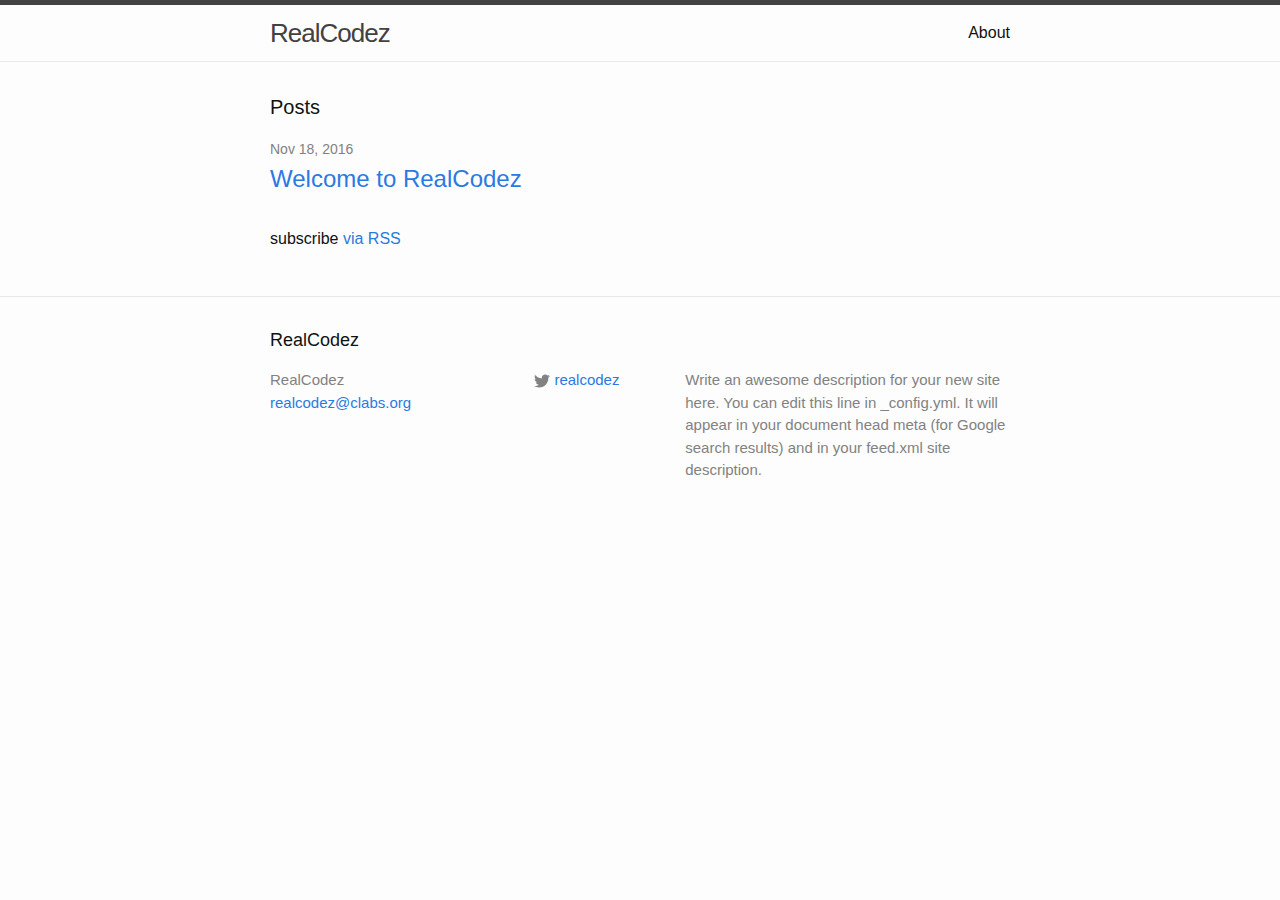
==== index.html @ 1501b813 "Initial generated site" ====
<!DOCTYPE html>
<html>

  <head>
    <meta charset="utf-8">
    <meta name="viewport" content="width=device-width initial-scale=1" />
    <meta http-equiv="X-UA-Compatible" content="IE=edge">

    <title>RealCodez</title>
    <meta name="description" content="Write an awesome description for your new site here. You can edit this line in _config.yml. It will appear in your document head meta (for Google search results) and in your feed.xml site description.
">

    <link rel="stylesheet" href="/css/main.css">
    <link rel="canonical" href="http://realcodez.com/">
</head>


  <body>

    <header class="site-header">

  <div class="wrapper">

    <a class="site-title" href="/">RealCodez</a>

    <nav class="site-nav">
      <a href="#" class="menu-icon">
        <svg viewBox="0 0 18 15">
          <path fill="#424242" d="M18,1.484c0,0.82-0.665,1.484-1.484,1.484H1.484C0.665,2.969,0,2.304,0,1.484l0,0C0,0.665,0.665,0,1.484,0 h15.031C17.335,0,18,0.665,18,1.484L18,1.484z"/>
          <path fill="#424242" d="M18,7.516C18,8.335,17.335,9,16.516,9H1.484C0.665,9,0,8.335,0,7.516l0,0c0-0.82,0.665-1.484,1.484-1.484 h15.031C17.335,6.031,18,6.696,18,7.516L18,7.516z"/>
          <path fill="#424242" d="M18,13.516C18,14.335,17.335,15,16.516,15H1.484C0.665,15,0,14.335,0,13.516l0,0 c0-0.82,0.665-1.484,1.484-1.484h15.031C17.335,12.031,18,12.696,18,13.516L18,13.516z"/>
        </svg>
      </a>

      <div class="trigger">
        
          
          <a class="page-link" href="/about/">About</a>
          
        
          
        
          
        
          
        
      </div>
    </nav>

  </div>

</header>


    <div class="page-content">
      <div class="wrapper">
        <div class="home">

  <h1 class="page-heading">Posts</h1>

  <ul class="post-list">
    
      <li>
        <span class="post-meta">Nov 18, 2016</span>

        <h2>
          <a class="post-link" href="/2016/11/18/welcome-to-realcodez.html">Welcome to RealCodez</a>
        </h2>
      </li>
    
  </ul>

  <p class="rss-subscribe">subscribe <a href="/feed.xml">via RSS</a></p>

</div>

      </div>
    </div>

    <footer class="site-footer">

  <div class="wrapper">

    <h2 class="footer-heading">RealCodez</h2>

    <div class="footer-col-wrapper">
      <div class="footer-col  footer-col-1">
        <ul class="contact-list">
          <li>RealCodez</li>
          <li><a href="mailto:realcodez@clabs.org">realcodez@clabs.org</a></li>
        </ul>
      </div>

      <div class="footer-col  footer-col-2">
        <ul class="social-media-list">
          

          
          <li>
            <a href="https://twitter.com/realcodez">
              <span class="icon  icon--twitter">
                <svg viewBox="0 0 16 16">
                  <path fill="#828282" d="M15.969,3.058c-0.586,0.26-1.217,0.436-1.878,0.515c0.675-0.405,1.194-1.045,1.438-1.809
                  c-0.632,0.375-1.332,0.647-2.076,0.793c-0.596-0.636-1.446-1.033-2.387-1.033c-1.806,0-3.27,1.464-3.27,3.27 c0,0.256,0.029,0.506,0.085,0.745C5.163,5.404,2.753,4.102,1.14,2.124C0.859,2.607,0.698,3.168,0.698,3.767 c0,1.134,0.577,2.135,1.455,2.722C1.616,6.472,1.112,6.325,0.671,6.08c0,0.014,0,0.027,0,0.041c0,1.584,1.127,2.906,2.623,3.206 C3.02,9.402,2.731,9.442,2.433,9.442c-0.211,0-0.416-0.021-0.615-0.059c0.416,1.299,1.624,2.245,3.055,2.271 c-1.119,0.877-2.529,1.4-4.061,1.4c-0.264,0-0.524-0.015-0.78-0.046c1.447,0.928,3.166,1.469,5.013,1.469 c6.015,0,9.304-4.983,9.304-9.304c0-0.142-0.003-0.283-0.009-0.423C14.976,4.29,15.531,3.714,15.969,3.058z"/>
                </svg>
              </span>

              <span class="username">realcodez</span>
            </a>
          </li>
          
        </ul>
      </div>

      <div class="footer-col  footer-col-3">
        <p class="text">Write an awesome description for your new site here. You can edit this line in _config.yml. It will appear in your document head meta (for Google search results) and in your feed.xml site description.
</p>
      </div>
    </div>

  </div>

</footer>


  </body>

</html>
---- css/main.css ----
/**
 * Reset some basic elements
 */
body, h1, h2, h3, h4, h5, h6,
p, blockquote, pre, hr,
dl, dd, ol, ul, figure {
  margin: 0;
  padding: 0; }

/**
 * Basic styling
 */
body {
  font-family: Helvetica, Arial, sans-serif;
  font-size: 16px;
  line-height: 1.5;
  font-weight: 300;
  color: #111;
  background-color: #fdfdfd;
  -webkit-text-size-adjust: 100%; }

/**
 * Set `margin-bottom` to maintain vertical rhythm
 */
h1, h2, h3, h4, h5, h6,
p, blockquote, pre,
ul, ol, dl, figure,
.highlight {
  margin-bottom: 15px; }

/**
 * Images
 */
img {
  max-width: 100%;
  vertical-align: middle; }

/**
 * Figures
 */
figure > img {
  display: block; }

figcaption {
  font-size: 14px; }

/**
 * Lists
 */
ul, ol {
  margin-left: 30px; }

li > ul,
li > ol {
  margin-bottom: 0; }

/**
 * Headings
 */
h1, h2, h3, h4, h5, h6 {
  font-weight: 300; }

/**
 * Links
 */
a {
  color: #2a7ae2;
  text-decoration: none; }
  a:visited {
    color: #1756a9; }
  a:hover {
    color: #111;
    text-decoration: underline; }

/**
 * Blockquotes
 */
blockquote {
  color: #828282;
  border-left: 4px solid #e8e8e8;
  padding-left: 15px;
  font-size: 18px;
  letter-spacing: -1px;
  font-style: italic; }
  blockquote > :last-child {
    margin-bottom: 0; }

/**
 * Code formatting
 */
pre,
code {
  font-size: 15px;
  border: 1px solid #e8e8e8;
  border-radius: 3px;
  background-color: #eef; }

code {
  padding: 1px 5px; }

pre {
  padding: 8px 12px;
  overflow-x: scroll; }
  pre > code {
    border: 0;
    padding-right: 0;
    padding-left: 0; }

/**
 * Wrapper
 */
.wrapper {
  max-width: -webkit-calc(800px - (30px * 2));
  max-width: calc(800px - (30px * 2));
  margin-right: auto;
  margin-left: auto;
  padding-right: 30px;
  padding-left: 30px; }
  @media screen and (max-width: 800px) {
    .wrapper {
      max-width: -webkit-calc(800px - (30px));
      max-width: calc(800px - (30px));
      padding-right: 15px;
      padding-left: 15px; } }

/**
 * Clearfix
 */
.wrapper:after, .footer-col-wrapper:after {
  content: "";
  display: table;
  clear: both; }

/**
 * Icons
 */
.icon > svg {
  display: inline-block;
  width: 16px;
  height: 16px;
  vertical-align: middle; }
  .icon > svg path {
    fill: #828282; }

/**
 * Site header
 */
.site-header {
  border-top: 5px solid #424242;
  border-bottom: 1px solid #e8e8e8;
  min-height: 56px;
  position: relative; }

.site-title {
  font-size: 26px;
  line-height: 56px;
  letter-spacing: -1px;
  margin-bottom: 0;
  float: left; }
  .site-title, .site-title:visited {
    color: #424242; }

.site-nav {
  float: right;
  line-height: 56px; }
  .site-nav .menu-icon {
    display: none; }
  .site-nav .page-link {
    color: #111;
    line-height: 1.5; }
    .site-nav .page-link:not(:first-child) {
      margin-left: 20px; }
  @media screen and (max-width: 600px) {
    .site-nav {
      position: absolute;
      top: 9px;
      right: 30px;
      background-color: #fdfdfd;
      border: 1px solid #e8e8e8;
      border-radius: 5px;
      text-align: right; }
      .site-nav .menu-icon {
        display: block;
        float: right;
        width: 36px;
        height: 26px;
        line-height: 0;
        padding-top: 10px;
        text-align: center; }
        .site-nav .menu-icon > svg {
          width: 18px;
          height: 15px; }
          .site-nav .menu-icon > svg path {
            fill: #424242; }
      .site-nav .trigger {
        clear: both;
        display: none; }
      .site-nav:hover .trigger {
        display: block;
        padding-bottom: 5px; }
      .site-nav .page-link {
        display: block;
        padding: 5px 10px; } }

/**
 * Site footer
 */
.site-footer {
  border-top: 1px solid #e8e8e8;
  padding: 30px 0; }

.footer-heading {
  font-size: 18px;
  margin-bottom: 15px; }

.contact-list,
.social-media-list {
  list-style: none;
  margin-left: 0; }

.footer-col-wrapper {
  font-size: 15px;
  color: #828282;
  margin-left: -15px; }

.footer-col {
  float: left;
  margin-bottom: 15px;
  padding-left: 15px; }

.footer-col-1 {
  width: -webkit-calc(35% - (30px / 2));
  width: calc(35% - (30px / 2)); }

.footer-col-2 {
  width: -webkit-calc(20% - (30px / 2));
  width: calc(20% - (30px / 2)); }

.footer-col-3 {
  width: -webkit-calc(45% - (30px / 2));
  width: calc(45% - (30px / 2)); }

@media screen and (max-width: 800px) {
  .footer-col-1,
  .footer-col-2 {
    width: -webkit-calc(50% - (30px / 2));
    width: calc(50% - (30px / 2)); }

  .footer-col-3 {
    width: -webkit-calc(100% - (30px / 2));
    width: calc(100% - (30px / 2)); } }
@media screen and (max-width: 600px) {
  .footer-col {
    float: none;
    width: -webkit-calc(100% - (30px / 2));
    width: calc(100% - (30px / 2)); } }
/**
 * Page content
 */
.page-content {
  padding: 30px 0; }

.page-heading {
  font-size: 20px; }

.post-list {
  margin-left: 0;
  list-style: none; }
  .post-list > li {
    margin-bottom: 30px; }

.post-meta {
  font-size: 14px;
  color: #828282; }

.post-link {
  display: block;
  font-size: 24px; }

/**
 * Posts
 */
.post-header {
  margin-bottom: 30px; }

.post-title {
  font-size: 42px;
  letter-spacing: -1px;
  line-height: 1; }
  @media screen and (max-width: 800px) {
    .post-title {
      font-size: 36px; } }

.post-content {
  margin-bottom: 30px; }
  .post-content h2 {
    font-size: 32px; }
    @media screen and (max-width: 800px) {
      .post-content h2 {
        font-size: 28px; } }
  .post-content h3 {
    font-size: 26px; }
    @media screen and (max-width: 800px) {
      .post-content h3 {
        font-size: 22px; } }
  .post-content h4 {
    font-size: 20px; }
    @media screen and (max-width: 800px) {
      .post-content h4 {
        font-size: 18px; } }

/**
 * Syntax highlighting styles
 */
.highlight {
  background: #fff; }
  .highlight .c {
    color: #998;
    font-style: italic; }
  .highlight .err {
    color: #a61717;
    background-color: #e3d2d2; }
  .highlight .k {
    font-weight: bold; }
  .highlight .o {
    font-weight: bold; }
  .highlight .cm {
    color: #998;
    font-style: italic; }
  .highlight .cp {
    color: #999;
    font-weight: bold; }
  .highlight .c1 {
    color: #998;
    font-style: italic; }
  .highlight .cs {
    color: #999;
    font-weight: bold;
    font-style: italic; }
  .highlight .gd {
    color: #000;
    background-color: #fdd; }
  .highlight .gd .x {
    color: #000;
    background-color: #faa; }
  .highlight .ge {
    font-style: italic; }
  .highlight .gr {
    color: #a00; }
  .highlight .gh {
    color: #999; }
  .highlight .gi {
    color: #000;
    background-color: #dfd; }
  .highlight .gi .x {
    color: #000;
    background-color: #afa; }
  .highlight .go {
    color: #888; }
  .highlight .gp {
    color: #555; }
  .highlight .gs {
    font-weight: bold; }
  .highlight .gu {
    color: #aaa; }
  .highlight .gt {
    color: #a00; }
  .highlight .kc {
    font-weight: bold; }
  .highlight .kd {
    font-weight: bold; }
  .highlight .kp {
    font-weight: bold; }
  .highlight .kr {
    font-weight: bold; }
  .highlight .kt {
    color: #458;
    font-weight: bold; }
  .highlight .m {
    color: #099; }
  .highlight .s {
    color: #d14; }
  .highlight .na {
    color: #008080; }
  .highlight .nb {
    color: #0086B3; }
  .highlight .nc {
    color: #458;
    font-weight: bold; }
  .highlight .no {
    color: #008080; }
  .highlight .ni {
    color: #800080; }
  .highlight .ne {
    color: #900;
    font-weight: bold; }
  .highlight .nf {
    color: #900;
    font-weight: bold; }
  .highlight .nn {
    color: #555; }
  .highlight .nt {
    color: #000080; }
  .highlight .nv {
    color: #008080; }
  .highlight .ow {
    font-weight: bold; }
  .highlight .w {
    color: #bbb; }
  .highlight .mf {
    color: #099; }
  .highlight .mh {
    color: #099; }
  .highlight .mi {
    color: #099; }
  .highlight .mo {
    color: #099; }
  .highlight .sb {
    color: #d14; }
  .highlight .sc {
    color: #d14; }
  .highlight .sd {
    color: #d14; }
  .highlight .s2 {
    color: #d14; }
  .highlight .se {
    color: #d14; }
  .highlight .sh {
    color: #d14; }
  .highlight .si {
    color: #d14; }
  .highlight .sx {
    color: #d14; }
  .highlight .sr {
    color: #009926; }
  .highlight .s1 {
    color: #d14; }
  .highlight .ss {
    color: #990073; }
  .highlight .bp {
    color: #999; }
  .highlight .vc {
    color: #008080; }
  .highlight .vg {
    color: #008080; }
  .highlight .vi {
    color: #008080; }
  .highlight .il {
    color: #099; }
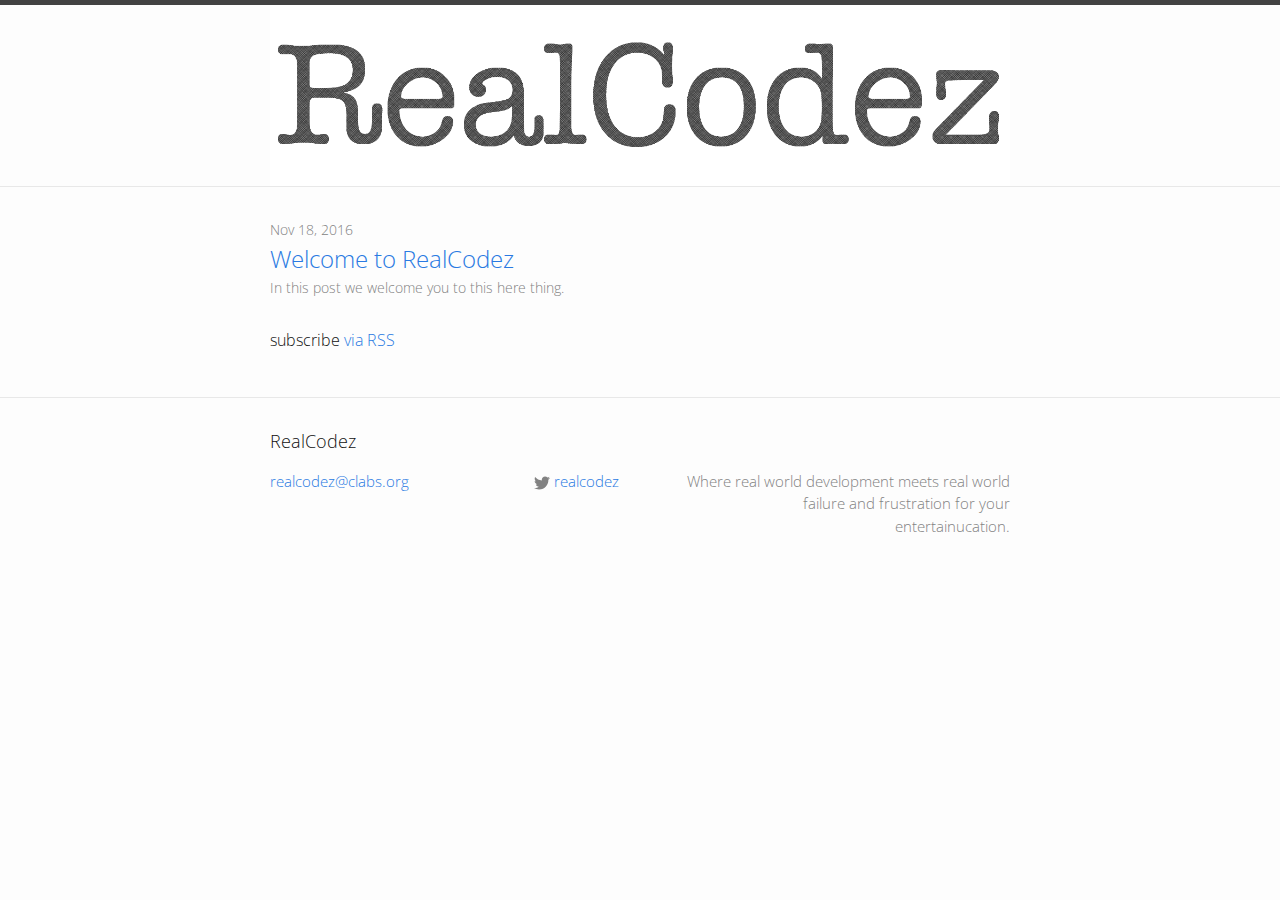
==== commit e6eda9e3: "Bunch o' tweaks - font, content, etc." ====
--- a/index.html
+++ b/index.html
@@ -7,11 +7,12 @@
     <meta http-equiv="X-UA-Compatible" content="IE=edge">
 
     <title>RealCodez</title>
-    <meta name="description" content="Write an awesome description for your new site here. You can edit this line in _config.yml. It will appear in your document head meta (for Google search results) and in your feed.xml site description.
+    <meta name="description" content="Where real world development meets real world failure and frustration for your entertainucation.
 ">
 
     <link rel="stylesheet" href="/css/main.css">
     <link rel="canonical" href="http://realcodez.com/">
+    <link href="https://fonts.googleapis.com/css?family=Open+Sans" rel="stylesheet">
 </head>
 
 
@@ -21,31 +22,7 @@
 
   <div class="wrapper">
 
-    <a class="site-title" href="/">RealCodez</a>
-
-    <nav class="site-nav">
-      <a href="#" class="menu-icon">
-        <svg viewBox="0 0 18 15">
-          <path fill="#424242" d="M18,1.484c0,0.82-0.665,1.484-1.484,1.484H1.484C0.665,2.969,0,2.304,0,1.484l0,0C0,0.665,0.665,0,1.484,0 h15.031C17.335,0,18,0.665,18,1.484L18,1.484z"/>
-          <path fill="#424242" d="M18,7.516C18,8.335,17.335,9,16.516,9H1.484C0.665,9,0,8.335,0,7.516l0,0c0-0.82,0.665-1.484,1.484-1.484 h15.031C17.335,6.031,18,6.696,18,7.516L18,7.516z"/>
-          <path fill="#424242" d="M18,13.516C18,14.335,17.335,15,16.516,15H1.484C0.665,15,0,14.335,0,13.516l0,0 c0-0.82,0.665-1.484,1.484-1.484h15.031C17.335,12.031,18,12.696,18,13.516L18,13.516z"/>
-        </svg>
-      </a>
-
-      <div class="trigger">
-        
-          
-          <a class="page-link" href="/about/">About</a>
-          
-        
-          
-        
-          
-        
-          
-        
-      </div>
-    </nav>
+    <img src="/img/logo.png" />
 
   </div>
 
@@ -56,7 +33,7 @@
       <div class="wrapper">
         <div class="home">
 
-  <h1 class="page-heading">Posts</h1>
+  <!-- <h1 class="page-heading">Posts</h1> -->
 
   <ul class="post-list">
     
@@ -65,6 +42,7 @@
 
         <h2>
           <a class="post-link" href="/2016/11/18/welcome-to-realcodez.html">Welcome to RealCodez</a>
+          <p class="post-meta">In this post we welcome you to this here thing.</p>
         </h2>
       </li>
     
@@ -86,7 +64,7 @@
     <div class="footer-col-wrapper">
       <div class="footer-col  footer-col-1">
         <ul class="contact-list">
-          <li>RealCodez</li>
+          <!-- <li>RealCodez</li> -->
           <li><a href="mailto:realcodez@clabs.org">realcodez@clabs.org</a></li>
         </ul>
       </div>
@@ -113,7 +91,7 @@
       </div>
 
       <div class="footer-col  footer-col-3">
-        <p class="text">Write an awesome description for your new site here. You can edit this line in _config.yml. It will appear in your document head meta (for Google search results) and in your feed.xml site description.
+        <p class="text">Where real world development meets real world failure and frustration for your entertainucation.
 </p>
       </div>
     </div>
--- a/css/main.css
+++ b/css/main.css
@@ -11,7 +11,7 @@
  * Basic styling
  */
 body {
-  font-family: Helvetica, Arial, sans-serif;
+  font-family: "Open Sans", Helvetica, Arial, sans-serif;
   font-size: 16px;
   line-height: 1.5;
   font-weight: 300;
@@ -238,7 +238,8 @@
 
 .footer-col-3 {
   width: -webkit-calc(45% - (30px / 2));
-  width: calc(45% - (30px / 2)); }
+  width: calc(45% - (30px / 2));
+  text-align: right; }
 
 @media screen and (max-width: 800px) {
   .footer-col-1,
@@ -248,7 +249,8 @@
 
   .footer-col-3 {
     width: -webkit-calc(100% - (30px / 2));
-    width: calc(100% - (30px / 2)); } }
+    width: calc(100% - (30px / 2));
+    text-align: right; } }
 @media screen and (max-width: 600px) {
   .footer-col {
     float: none;
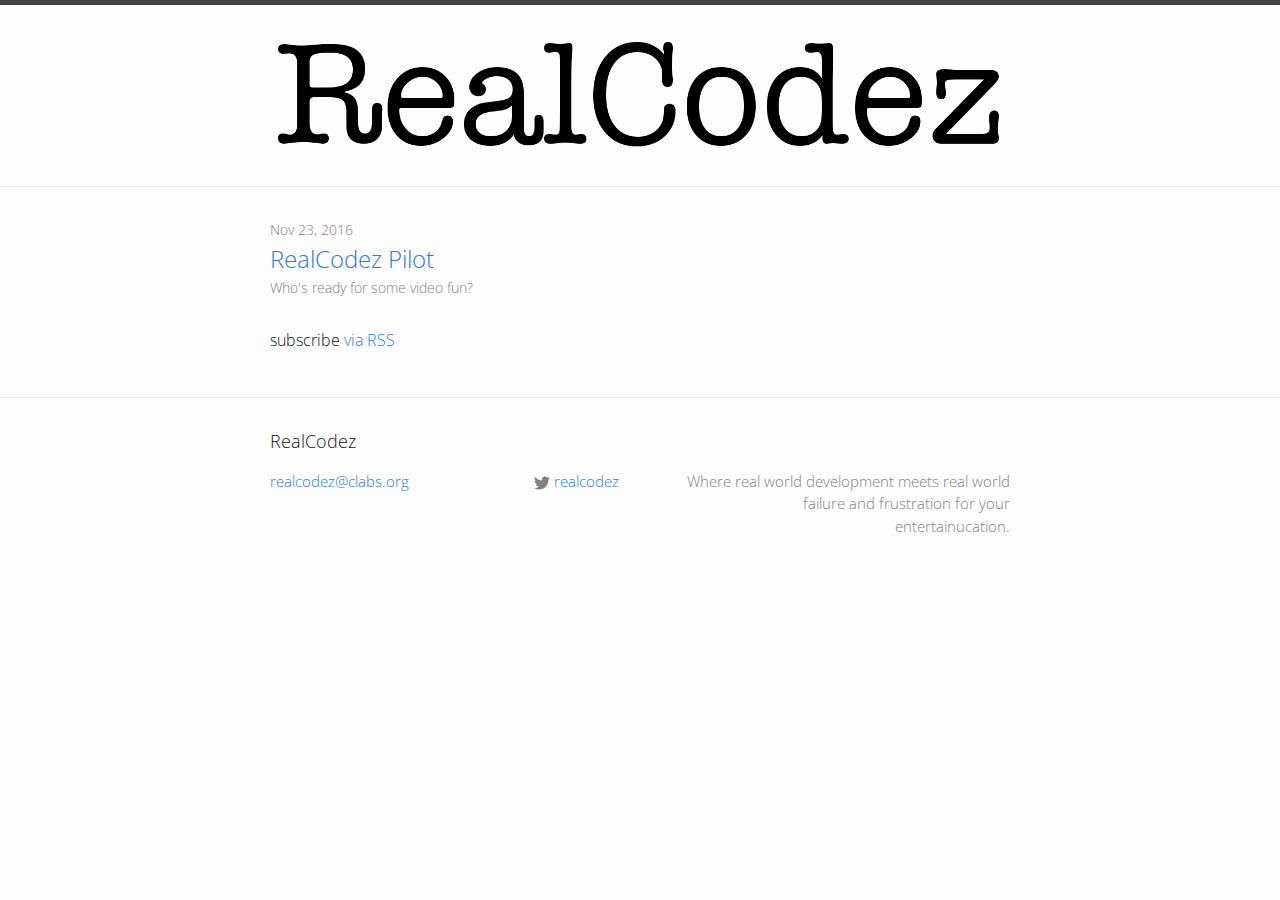
==== commit 954ad4b7: "Publish pilot article" ====
--- a/index.html
+++ b/index.html
@@ -20,11 +20,13 @@
 
     <header class="site-header">
 
-  <div class="wrapper">
+    <div class="wrapper">
 
-    <img src="/img/logo.png" />
+        <a href="/">
+            <img src="/img/logo.png"/>
+        </a>
 
-  </div>
+    </div>
 
 </header>
 
@@ -38,11 +40,11 @@
   <ul class="post-list">
     
       <li>
-        <span class="post-meta">Nov 18, 2016</span>
+        <span class="post-meta">Nov 23, 2016</span>
 
         <h2>
-          <a class="post-link" href="/2016/11/18/welcome-to-realcodez.html">Welcome to RealCodez</a>
-          <p class="post-meta">In this post we welcome you to this here thing.</p>
+          <a class="post-link" href="/2016/11/23/realcodez-pilot.html">RealCodez Pilot</a>
+          <p class="post-meta">Who's ready for some video fun?</p>
         </h2>
       </li>
     
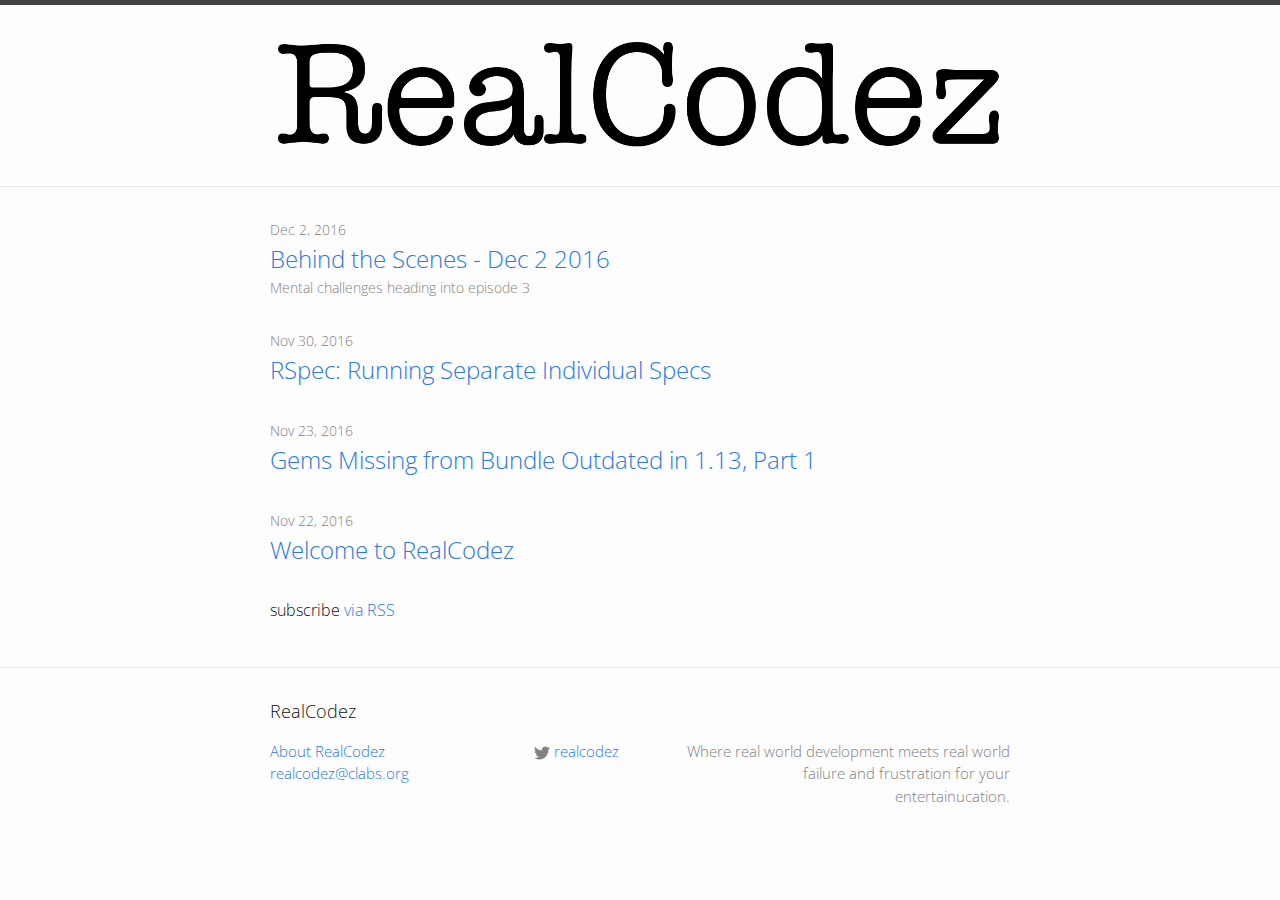
==== commit d059be6f: "New BTS article" ====
--- a/index.html
+++ b/index.html
@@ -40,11 +40,38 @@
   <ul class="post-list">
     
       <li>
+        <span class="post-meta">Dec 2, 2016</span>
+
+        <h2>
+          <a class="post-link" href="/2016/12/02/behind-the-scenes-02-dec-2016.html">Behind the Scenes - Dec 2 2016</a>
+          <p class="post-meta">Mental challenges heading into episode 3</p>
+        </h2>
+      </li>
+    
+      <li>
+        <span class="post-meta">Nov 30, 2016</span>
+
+        <h2>
+          <a class="post-link" href="/2016/11/30/rspec-running-separate-individual-specs.html">RSpec: Running Separate Individual Specs</a>
+          <p class="post-meta"></p>
+        </h2>
+      </li>
+    
+      <li>
         <span class="post-meta">Nov 23, 2016</span>
 
         <h2>
-          <a class="post-link" href="/2016/11/23/realcodez-pilot.html">RealCodez Pilot</a>
-          <p class="post-meta">Who's ready for some video fun?</p>
+          <a class="post-link" href="/2016/11/23/gems-missing-bundle-outdated-1-13-part-1.html">Gems Missing from Bundle Outdated in 1.13, Part 1</a>
+          <p class="post-meta"></p>
+        </h2>
+      </li>
+    
+      <li>
+        <span class="post-meta">Nov 22, 2016</span>
+
+        <h2>
+          <a class="post-link" href="/2016/11/22/welcome-to-realcodez.html">Welcome to RealCodez</a>
+          <p class="post-meta"></p>
         </h2>
       </li>
     
@@ -66,7 +93,7 @@
     <div class="footer-col-wrapper">
       <div class="footer-col  footer-col-1">
         <ul class="contact-list">
-          <!-- <li>RealCodez</li> -->
+          <li><a href="/2016/11/22/welcome-to-realcodez.html">About RealCodez</a></li>
           <li><a href="mailto:realcodez@clabs.org">realcodez@clabs.org</a></li>
         </ul>
       </div>
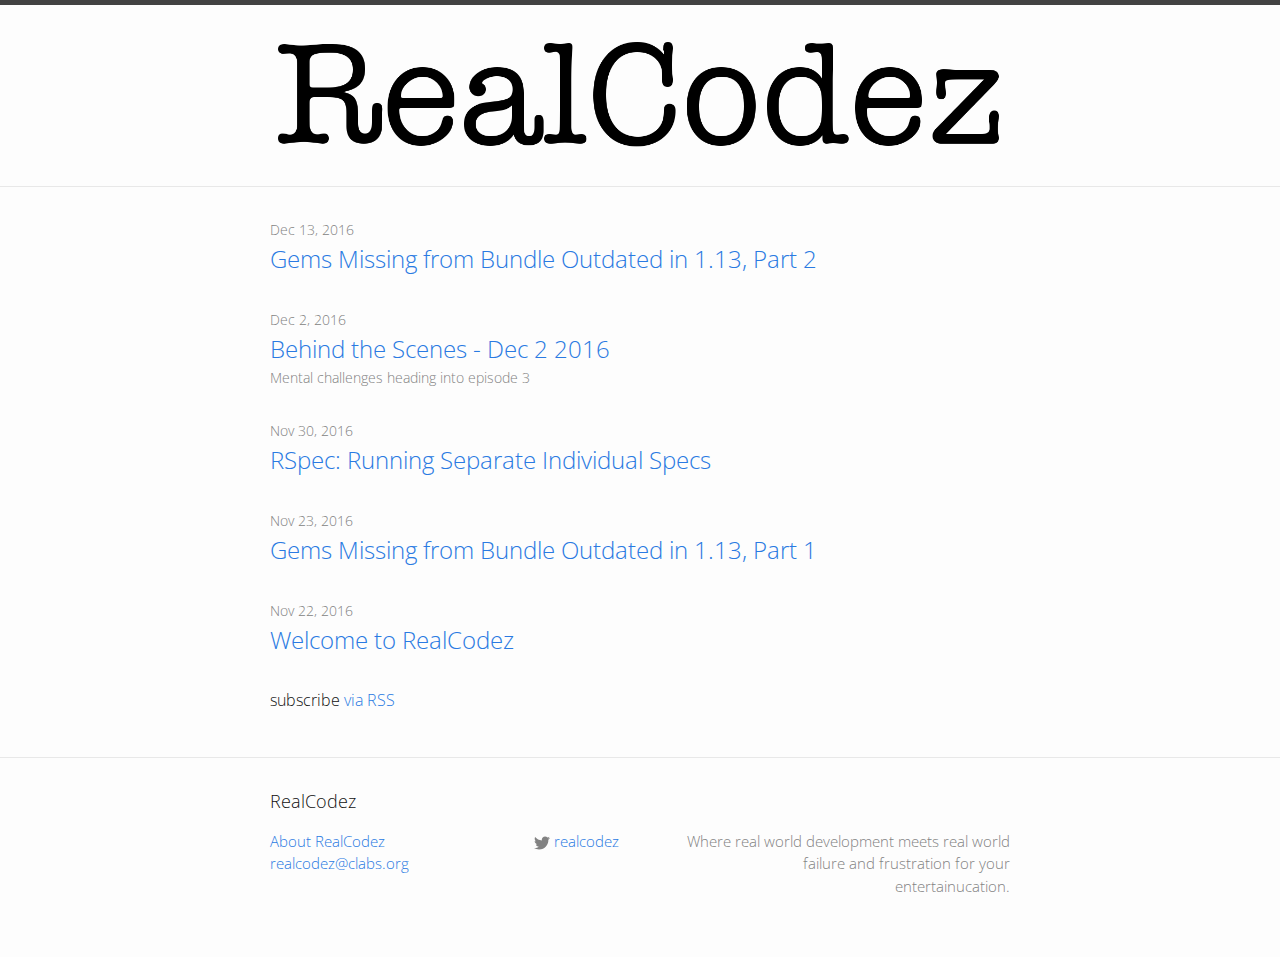
==== commit 4ce851e3: "Add ep003 - Gems Missing Bundle Outdated Part 2" ====
--- a/index.html
+++ b/index.html
@@ -13,6 +13,24 @@
     <link rel="stylesheet" href="/css/main.css">
     <link rel="canonical" href="http://realcodez.com/">
     <link href="https://fonts.googleapis.com/css?family=Open+Sans" rel="stylesheet">
+
+    <script>
+      (function (i, s, o, g, r, a, m) {
+        i['GoogleAnalyticsObject'] = r;
+        i[r] = i[r] || function () {
+            (i[r].q = i[r].q || []).push(arguments)
+          }, i[r].l = 1 * new Date();
+        a = s.createElement(o),
+          m = s.getElementsByTagName(o)[0];
+        a.async = 1;
+        a.src = g;
+        m.parentNode.insertBefore(a, m)
+      })(window, document, 'script', 'https://www.google-analytics.com/analytics.js', 'ga');
+
+      ga('create', 'UA-10903595-3', 'auto');
+      ga('send', 'pageview');
+
+    </script>
 </head>
 
 
@@ -38,6 +56,15 @@
   <!-- <h1 class="page-heading">Posts</h1> -->
 
   <ul class="post-list">
+    
+      <li>
+        <span class="post-meta">Dec 13, 2016</span>
+
+        <h2>
+          <a class="post-link" href="/2016/12/13/gems-missing-bundle-outdated-1-13-part-2.html">Gems Missing from Bundle Outdated in 1.13, Part 2</a>
+          <p class="post-meta"></p>
+        </h2>
+      </li>
     
       <li>
         <span class="post-meta">Dec 2, 2016</span>
--- a/css/main.css
+++ b/css/main.css
@@ -1,451 +1,178 @@
-/**
- * Reset some basic elements
- */
-body, h1, h2, h3, h4, h5, h6,
-p, blockquote, pre, hr,
-dl, dd, ol, ul, figure {
-  margin: 0;
-  padding: 0; }
+/** Reset some basic elements */
+body, h1, h2, h3, h4, h5, h6, p, blockquote, pre, hr, dl, dd, ol, ul, figure { margin: 0; padding: 0; }
 
-/**
- * Basic styling
- */
-body {
-  font-family: "Open Sans", Helvetica, Arial, sans-serif;
-  font-size: 16px;
-  line-height: 1.5;
-  font-weight: 300;
-  color: #111;
-  background-color: #fdfdfd;
-  -webkit-text-size-adjust: 100%; }
+/** Basic styling */
+body { font-family: "Open Sans", Helvetica, Arial, sans-serif; font-size: 16px; line-height: 1.5; font-weight: 300; color: #111; background-color: #fdfdfd; -webkit-text-size-adjust: 100%; }
 
-/**
- * Set `margin-bottom` to maintain vertical rhythm
- */
-h1, h2, h3, h4, h5, h6,
-p, blockquote, pre,
-ul, ol, dl, figure,
-.highlight {
-  margin-bottom: 15px; }
+/** Set `margin-bottom` to maintain vertical rhythm */
+h1, h2, h3, h4, h5, h6, p, blockquote, pre, ul, ol, dl, figure, .highlight { margin-bottom: 15px; }
 
-/**
- * Images
- */
-img {
-  max-width: 100%;
-  vertical-align: middle; }
+/** Images */
+img { max-width: 100%; vertical-align: middle; }
 
-/**
- * Figures
- */
-figure > img {
-  display: block; }
+/** Figures */
+figure > img { display: block; }
 
-figcaption {
-  font-size: 14px; }
+figcaption { font-size: 14px; }
 
-/**
- * Lists
- */
-ul, ol {
-  margin-left: 30px; }
+/** Lists */
+ul, ol { margin-left: 30px; }
 
-li > ul,
-li > ol {
-  margin-bottom: 0; }
+li > ul, li > ol { margin-bottom: 0; }
 
-/**
- * Headings
- */
-h1, h2, h3, h4, h5, h6 {
-  font-weight: 300; }
+/** Headings */
+h1, h2, h3, h4, h5, h6 { font-weight: 300; }
 
-/**
- * Links
- */
-a {
-  color: #2a7ae2;
-  text-decoration: none; }
-  a:visited {
-    color: #1756a9; }
-  a:hover {
-    color: #111;
-    text-decoration: underline; }
+/** Links */
+a { color: #2a7ae2; text-decoration: none; }
+a:visited { color: #1756a9; }
+a:hover { color: #111; text-decoration: underline; }
 
-/**
- * Blockquotes
- */
-blockquote {
-  color: #828282;
-  border-left: 4px solid #e8e8e8;
-  padding-left: 15px;
-  font-size: 18px;
-  letter-spacing: -1px;
-  font-style: italic; }
-  blockquote > :last-child {
-    margin-bottom: 0; }
+/** Blockquotes */
+blockquote { color: #828282; border-left: 4px solid #e8e8e8; padding-left: 15px; font-size: 18px; letter-spacing: -1px; font-style: italic; }
+blockquote > :last-child { margin-bottom: 0; }
 
-/**
- * Code formatting
- */
-pre,
-code {
-  font-size: 15px;
-  border: 1px solid #e8e8e8;
-  border-radius: 3px;
-  background-color: #eef; }
+/** Code formatting */
+pre, code { font-size: 15px; border: 1px solid #e8e8e8; border-radius: 3px; background-color: #eef; }
 
-code {
-  padding: 1px 5px; }
+code { padding: 1px 5px; }
 
-pre {
-  padding: 8px 12px;
-  overflow-x: scroll; }
-  pre > code {
-    border: 0;
-    padding-right: 0;
-    padding-left: 0; }
+pre { padding: 8px 12px; overflow-x: scroll; }
+pre > code { border: 0; padding-right: 0; padding-left: 0; }
 
-/**
- * Wrapper
- */
-.wrapper {
-  max-width: -webkit-calc(800px - (30px * 2));
-  max-width: calc(800px - (30px * 2));
-  margin-right: auto;
-  margin-left: auto;
-  padding-right: 30px;
-  padding-left: 30px; }
-  @media screen and (max-width: 800px) {
-    .wrapper {
-      max-width: -webkit-calc(800px - (30px));
-      max-width: calc(800px - (30px));
-      padding-right: 15px;
-      padding-left: 15px; } }
+/** Wrapper */
+.wrapper { max-width: -webkit-calc(800px - (30px * 2)); max-width: calc(800px - (30px * 2)); margin-right: auto; margin-left: auto; padding-right: 30px; padding-left: 30px; }
+@media screen and (max-width: 800px) { .wrapper { max-width: -webkit-calc(800px - (30px)); max-width: calc(800px - (30px)); padding-right: 15px; padding-left: 15px; } }
 
-/**
- * Clearfix
- */
-.wrapper:after, .footer-col-wrapper:after {
-  content: "";
-  display: table;
-  clear: both; }
+/** Clearfix */
+.wrapper:after, .footer-col-wrapper:after { content: ""; display: table; clear: both; }
 
-/**
- * Icons
- */
-.icon > svg {
-  display: inline-block;
-  width: 16px;
-  height: 16px;
-  vertical-align: middle; }
-  .icon > svg path {
-    fill: #828282; }
+/** Icons */
+.icon > svg { display: inline-block; width: 16px; height: 16px; vertical-align: middle; }
+.icon > svg path { fill: #828282; }
 
-/**
- * Site header
- */
-.site-header {
-  border-top: 5px solid #424242;
-  border-bottom: 1px solid #e8e8e8;
-  min-height: 56px;
-  position: relative; }
+/** Site header */
+.site-header { border-top: 5px solid #424242; border-bottom: 1px solid #e8e8e8; min-height: 56px; position: relative; }
 
-.site-title {
-  font-size: 26px;
-  line-height: 56px;
-  letter-spacing: -1px;
-  margin-bottom: 0;
-  float: left; }
-  .site-title, .site-title:visited {
-    color: #424242; }
+.site-title { font-size: 26px; line-height: 56px; letter-spacing: -1px; margin-bottom: 0; float: left; }
+.site-title, .site-title:visited { color: #424242; }
 
-.site-nav {
-  float: right;
-  line-height: 56px; }
-  .site-nav .menu-icon {
-    display: none; }
-  .site-nav .page-link {
-    color: #111;
-    line-height: 1.5; }
-    .site-nav .page-link:not(:first-child) {
-      margin-left: 20px; }
-  @media screen and (max-width: 600px) {
-    .site-nav {
-      position: absolute;
-      top: 9px;
-      right: 30px;
-      background-color: #fdfdfd;
-      border: 1px solid #e8e8e8;
-      border-radius: 5px;
-      text-align: right; }
-      .site-nav .menu-icon {
-        display: block;
-        float: right;
-        width: 36px;
-        height: 26px;
-        line-height: 0;
-        padding-top: 10px;
-        text-align: center; }
-        .site-nav .menu-icon > svg {
-          width: 18px;
-          height: 15px; }
-          .site-nav .menu-icon > svg path {
-            fill: #424242; }
-      .site-nav .trigger {
-        clear: both;
-        display: none; }
-      .site-nav:hover .trigger {
-        display: block;
-        padding-bottom: 5px; }
-      .site-nav .page-link {
-        display: block;
-        padding: 5px 10px; } }
+.site-nav { float: right; line-height: 56px; }
+.site-nav .menu-icon { display: none; }
+.site-nav .page-link { color: #111; line-height: 1.5; }
+.site-nav .page-link:not(:first-child) { margin-left: 20px; }
+@media screen and (max-width: 600px) { .site-nav { position: absolute; top: 9px; right: 30px; background-color: #fdfdfd; border: 1px solid #e8e8e8; border-radius: 5px; text-align: right; }
+  .site-nav .menu-icon { display: block; float: right; width: 36px; height: 26px; line-height: 0; padding-top: 10px; text-align: center; }
+  .site-nav .menu-icon > svg { width: 18px; height: 15px; }
+  .site-nav .menu-icon > svg path { fill: #424242; }
+  .site-nav .trigger { clear: both; display: none; }
+  .site-nav:hover .trigger { display: block; padding-bottom: 5px; }
+  .site-nav .page-link { display: block; padding: 5px 10px; } }
 
-/**
- * Site footer
- */
-.site-footer {
-  border-top: 1px solid #e8e8e8;
-  padding: 30px 0; }
+/** Site footer */
+.site-footer { border-top: 1px solid #e8e8e8; padding: 30px 0; }
 
-.footer-heading {
-  font-size: 18px;
-  margin-bottom: 15px; }
+.footer-heading { font-size: 18px; margin-bottom: 15px; }
 
-.contact-list,
-.social-media-list {
-  list-style: none;
-  margin-left: 0; }
+.contact-list, .social-media-list { list-style: none; margin-left: 0; }
 
-.footer-col-wrapper {
-  font-size: 15px;
-  color: #828282;
-  margin-left: -15px; }
+.footer-col-wrapper { font-size: 15px; color: #828282; margin-left: -15px; }
 
-.footer-col {
-  float: left;
-  margin-bottom: 15px;
-  padding-left: 15px; }
+.footer-col { float: left; margin-bottom: 15px; padding-left: 15px; }
 
-.footer-col-1 {
-  width: -webkit-calc(35% - (30px / 2));
-  width: calc(35% - (30px / 2)); }
+.footer-col-1 { width: -webkit-calc(35% - (30px / 2)); width: calc(35% - (30px / 2)); }
 
-.footer-col-2 {
-  width: -webkit-calc(20% - (30px / 2));
-  width: calc(20% - (30px / 2)); }
+.footer-col-2 { width: -webkit-calc(20% - (30px / 2)); width: calc(20% - (30px / 2)); }
 
-.footer-col-3 {
-  width: -webkit-calc(45% - (30px / 2));
-  width: calc(45% - (30px / 2));
-  text-align: right; }
+.footer-col-3 { width: -webkit-calc(45% - (30px / 2)); width: calc(45% - (30px / 2)); text-align: right; }
 
-@media screen and (max-width: 800px) {
-  .footer-col-1,
-  .footer-col-2 {
-    width: -webkit-calc(50% - (30px / 2));
-    width: calc(50% - (30px / 2)); }
+@media screen and (max-width: 800px) { .footer-col-1, .footer-col-2 { width: -webkit-calc(50% - (30px / 2)); width: calc(50% - (30px / 2)); }
+  .footer-col-3 { width: -webkit-calc(100% - (30px / 2)); width: calc(100% - (30px / 2)); text-align: right; } }
+@media screen and (max-width: 600px) { .footer-col { float: none; width: -webkit-calc(100% - (30px / 2)); width: calc(100% - (30px / 2)); } }
+/** Page content */
+.page-content { padding: 30px 0; }
 
-  .footer-col-3 {
-    width: -webkit-calc(100% - (30px / 2));
-    width: calc(100% - (30px / 2));
-    text-align: right; } }
-@media screen and (max-width: 600px) {
-  .footer-col {
-    float: none;
-    width: -webkit-calc(100% - (30px / 2));
-    width: calc(100% - (30px / 2)); } }
-/**
- * Page content
- */
-.page-content {
-  padding: 30px 0; }
+.page-heading { font-size: 20px; }
 
-.page-heading {
-  font-size: 20px; }
+.post-list { margin-left: 0; list-style: none; }
+.post-list > li { margin-bottom: 30px; }
 
-.post-list {
-  margin-left: 0;
-  list-style: none; }
-  .post-list > li {
-    margin-bottom: 30px; }
+.post-meta { font-size: 14px; color: #828282; }
 
-.post-meta {
-  font-size: 14px;
-  color: #828282; }
+.post-link { display: block; font-size: 24px; }
 
-.post-link {
-  display: block;
-  font-size: 24px; }
+/** Posts */
+.post-header { margin-bottom: 30px; }
 
-/**
- * Posts
- */
-.post-header {
-  margin-bottom: 30px; }
+.post-title { font-size: 42px; letter-spacing: -1px; line-height: 1; }
+@media screen and (max-width: 800px) { .post-title { font-size: 36px; } }
 
-.post-title {
-  font-size: 42px;
-  letter-spacing: -1px;
-  line-height: 1; }
-  @media screen and (max-width: 800px) {
-    .post-title {
-      font-size: 36px; } }
+.post-content { margin-bottom: 30px; }
+.post-content h2 { font-size: 32px; }
+@media screen and (max-width: 800px) { .post-content h2 { font-size: 28px; } }
+.post-content h3 { font-size: 26px; }
+@media screen and (max-width: 800px) { .post-content h3 { font-size: 22px; } }
+.post-content h4 { font-size: 20px; }
+@media screen and (max-width: 800px) { .post-content h4 { font-size: 18px; } }
 
-.post-content {
-  margin-bottom: 30px; }
-  .post-content h2 {
-    font-size: 32px; }
-    @media screen and (max-width: 800px) {
-      .post-content h2 {
-        font-size: 28px; } }
-  .post-content h3 {
-    font-size: 26px; }
-    @media screen and (max-width: 800px) {
-      .post-content h3 {
-        font-size: 22px; } }
-  .post-content h4 {
-    font-size: 20px; }
-    @media screen and (max-width: 800px) {
-      .post-content h4 {
-        font-size: 18px; } }
-
-/**
- * Syntax highlighting styles
- */
-.highlight {
-  background: #fff; }
-  .highlight .c {
-    color: #998;
-    font-style: italic; }
-  .highlight .err {
-    color: #a61717;
-    background-color: #e3d2d2; }
-  .highlight .k {
-    font-weight: bold; }
-  .highlight .o {
-    font-weight: bold; }
-  .highlight .cm {
-    color: #998;
-    font-style: italic; }
-  .highlight .cp {
-    color: #999;
-    font-weight: bold; }
-  .highlight .c1 {
-    color: #998;
-    font-style: italic; }
-  .highlight .cs {
-    color: #999;
-    font-weight: bold;
-    font-style: italic; }
-  .highlight .gd {
-    color: #000;
-    background-color: #fdd; }
-  .highlight .gd .x {
-    color: #000;
-    background-color: #faa; }
-  .highlight .ge {
-    font-style: italic; }
-  .highlight .gr {
-    color: #a00; }
-  .highlight .gh {
-    color: #999; }
-  .highlight .gi {
-    color: #000;
-    background-color: #dfd; }
-  .highlight .gi .x {
-    color: #000;
-    background-color: #afa; }
-  .highlight .go {
-    color: #888; }
-  .highlight .gp {
-    color: #555; }
-  .highlight .gs {
-    font-weight: bold; }
-  .highlight .gu {
-    color: #aaa; }
-  .highlight .gt {
-    color: #a00; }
-  .highlight .kc {
-    font-weight: bold; }
-  .highlight .kd {
-    font-weight: bold; }
-  .highlight .kp {
-    font-weight: bold; }
-  .highlight .kr {
-    font-weight: bold; }
-  .highlight .kt {
-    color: #458;
-    font-weight: bold; }
-  .highlight .m {
-    color: #099; }
-  .highlight .s {
-    color: #d14; }
-  .highlight .na {
-    color: #008080; }
-  .highlight .nb {
-    color: #0086B3; }
-  .highlight .nc {
-    color: #458;
-    font-weight: bold; }
-  .highlight .no {
-    color: #008080; }
-  .highlight .ni {
-    color: #800080; }
-  .highlight .ne {
-    color: #900;
-    font-weight: bold; }
-  .highlight .nf {
-    color: #900;
-    font-weight: bold; }
-  .highlight .nn {
-    color: #555; }
-  .highlight .nt {
-    color: #000080; }
-  .highlight .nv {
-    color: #008080; }
-  .highlight .ow {
-    font-weight: bold; }
-  .highlight .w {
-    color: #bbb; }
-  .highlight .mf {
-    color: #099; }
-  .highlight .mh {
-    color: #099; }
-  .highlight .mi {
-    color: #099; }
-  .highlight .mo {
-    color: #099; }
-  .highlight .sb {
-    color: #d14; }
-  .highlight .sc {
-    color: #d14; }
-  .highlight .sd {
-    color: #d14; }
-  .highlight .s2 {
-    color: #d14; }
-  .highlight .se {
-    color: #d14; }
-  .highlight .sh {
-    color: #d14; }
-  .highlight .si {
-    color: #d14; }
-  .highlight .sx {
-    color: #d14; }
-  .highlight .sr {
-    color: #009926; }
-  .highlight .s1 {
-    color: #d14; }
-  .highlight .ss {
-    color: #990073; }
-  .highlight .bp {
-    color: #999; }
-  .highlight .vc {
-    color: #008080; }
-  .highlight .vg {
-    color: #008080; }
-  .highlight .vi {
-    color: #008080; }
-  .highlight .il {
-    color: #099; }
+/** Syntax highlighting styles */
+.highlight { background: #fff; }
+.highlight .c { color: #998; font-style: italic; }
+.highlight .err { color: #a61717; background-color: #e3d2d2; }
+.highlight .k { font-weight: bold; }
+.highlight .o { font-weight: bold; }
+.highlight .cm { color: #998; font-style: italic; }
+.highlight .cp { color: #999; font-weight: bold; }
+.highlight .c1 { color: #998; font-style: italic; }
+.highlight .cs { color: #999; font-weight: bold; font-style: italic; }
+.highlight .gd { color: #000; background-color: #fdd; }
+.highlight .gd .x { color: #000; background-color: #faa; }
+.highlight .ge { font-style: italic; }
+.highlight .gr { color: #a00; }
+.highlight .gh { color: #999; }
+.highlight .gi { color: #000; background-color: #dfd; }
+.highlight .gi .x { color: #000; background-color: #afa; }
+.highlight .go { color: #888; }
+.highlight .gp { color: #555; }
+.highlight .gs { font-weight: bold; }
+.highlight .gu { color: #aaa; }
+.highlight .gt { color: #a00; }
+.highlight .kc { font-weight: bold; }
+.highlight .kd { font-weight: bold; }
+.highlight .kp { font-weight: bold; }
+.highlight .kr { font-weight: bold; }
+.highlight .kt { color: #458; font-weight: bold; }
+.highlight .m { color: #099; }
+.highlight .s { color: #d14; }
+.highlight .na { color: #008080; }
+.highlight .nb { color: #0086B3; }
+.highlight .nc { color: #458; font-weight: bold; }
+.highlight .no { color: #008080; }
+.highlight .ni { color: #800080; }
+.highlight .ne { color: #900; font-weight: bold; }
+.highlight .nf { color: #900; font-weight: bold; }
+.highlight .nn { color: #555; }
+.highlight .nt { color: #000080; }
+.highlight .nv { color: #008080; }
+.highlight .ow { font-weight: bold; }
+.highlight .w { color: #bbb; }
+.highlight .mf { color: #099; }
+.highlight .mh { color: #099; }
+.highlight .mi { color: #099; }
+.highlight .mo { color: #099; }
+.highlight .sb { color: #d14; }
+.highlight .sc { color: #d14; }
+.highlight .sd { color: #d14; }
+.highlight .s2 { color: #d14; }
+.highlight .se { color: #d14; }
+.highlight .sh { color: #d14; }
+.highlight .si { color: #d14; }
+.highlight .sx { color: #d14; }
+.highlight .sr { color: #009926; }
+.highlight .s1 { color: #d14; }
+.highlight .ss { color: #990073; }
+.highlight .bp { color: #999; }
+.highlight .vc { color: #008080; }
+.highlight .vg { color: #008080; }
+.highlight .vi { color: #008080; }
+.highlight .il { color: #099; }
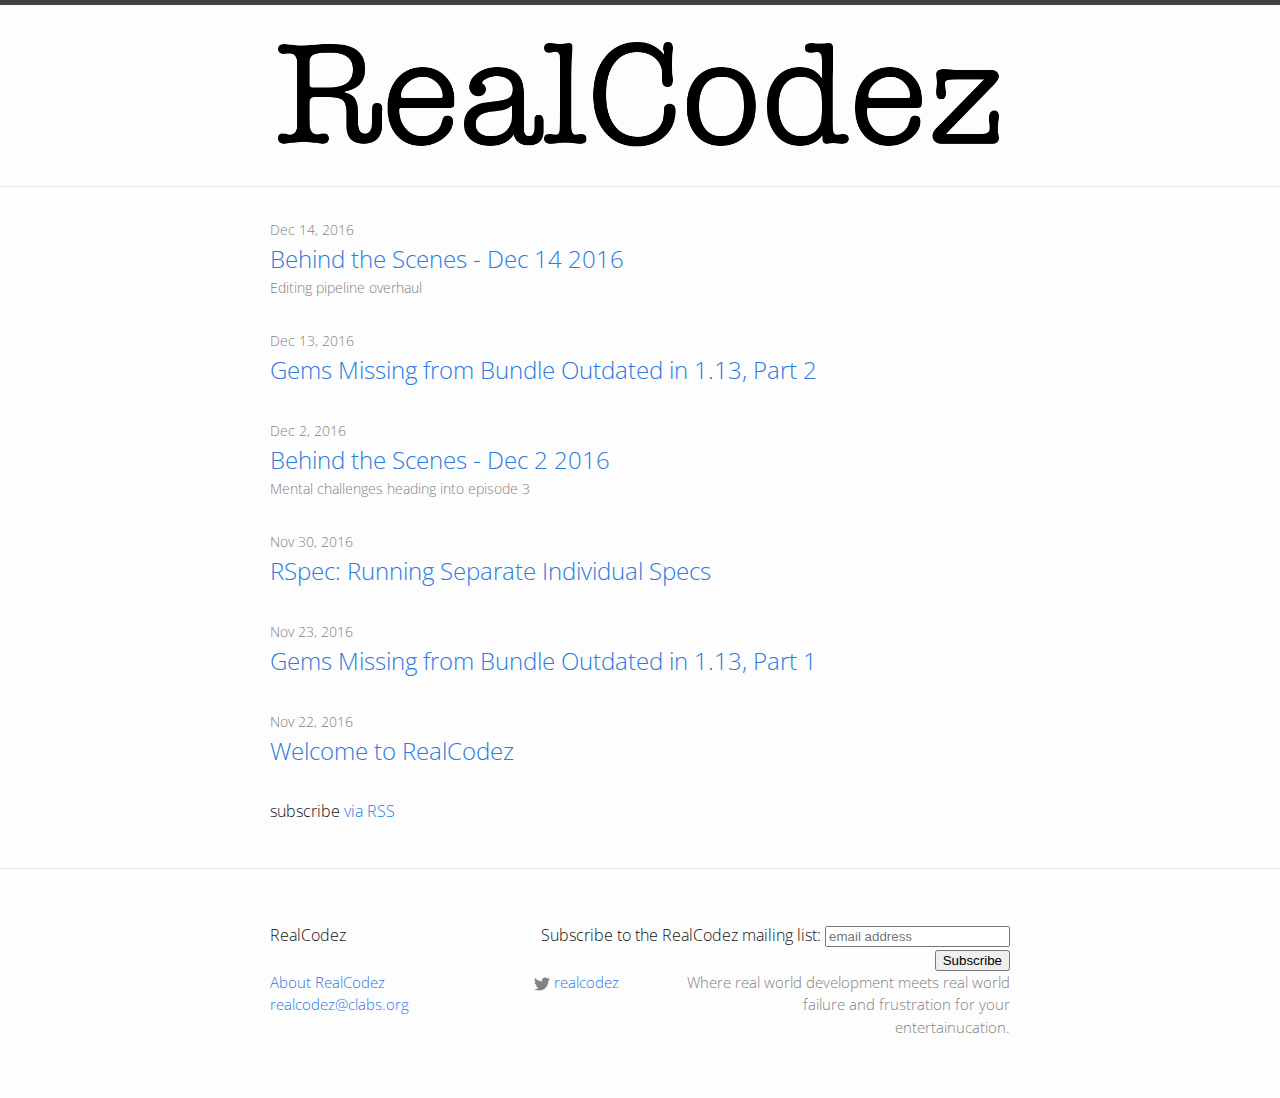
==== commit 458c56df: "BTS post, mail sub in footer" ====
--- a/index.html
+++ b/index.html
@@ -58,6 +58,15 @@
   <ul class="post-list">
     
       <li>
+        <span class="post-meta">Dec 14, 2016</span>
+
+        <h2>
+          <a class="post-link" href="/2016/12/14/behind-the-scenes-14-dec-2016.html">Behind the Scenes - Dec 14 2016</a>
+          <p class="post-meta">Editing pipeline overhaul</p>
+        </h2>
+      </li>
+    
+      <li>
         <span class="post-meta">Dec 13, 2016</span>
 
         <h2>
@@ -113,47 +122,86 @@
 
     <footer class="site-footer">
 
-  <div class="wrapper">
-
-    <h2 class="footer-heading">RealCodez</h2>
-
-    <div class="footer-col-wrapper">
-      <div class="footer-col  footer-col-1">
-        <ul class="contact-list">
-          <li><a href="/2016/11/22/welcome-to-realcodez.html">About RealCodez</a></li>
-          <li><a href="mailto:realcodez@clabs.org">realcodez@clabs.org</a></li>
-        </ul>
-      </div>
-
-      <div class="footer-col  footer-col-2">
-        <ul class="social-media-list">
-          
-
-          
-          <li>
-            <a href="https://twitter.com/realcodez">
+    <div class="wrapper">
+
+        <div><br/></div>
+
+        <div style="display: flex;">
+            <div>
+                <p style="width: 200px;">RealCodez</p>
+            </div>
+
+            <div style="flex-grow: 1;">
+                <div>
+                    <!-- Begin MailChimp Signup Form -->
+                    <div id="mc_embed_signup">
+                        <form action="//realcodez.us14.list-manage.com/subscribe/post?u=c66810b544f40d35e0a36f5ea&amp;id=dac6cc6555"
+                              method="post" id="mc-embedded-subscribe-form" name="mc-embedded-subscribe-form"
+                              class="validate"
+                              target="_blank" novalidate>
+                            <div id="mc_embed_signup_scroll">
+                                <!-- <div class="indicates-required"><span class="asterisk">*</span> indicates required</div> -->
+                                <div class="mc-field-group" style="text-align: right">
+                                    <label for="mce-EMAIL">Subscribe to the RealCodez mailing list: </label>
+                                    <input type="email" value="" placeholder="email address" name="EMAIL"
+                                           class="required email" id="mce-EMAIL">
+                                    <input type="submit" value="Subscribe" name="subscribe" id="mc-embedded-subscribe"
+                                           class="button">
+                                </div>
+                                <div id="mce-responses" class="clear">
+                                    <div class="response" id="mce-error-response" style="display:none"></div>
+                                    <div class="response" id="mce-success-response" style="display:none"></div>
+                                </div>
+                                <!-- real people should not fill this in and expect good things - do not remove this or risk form bot signups-->
+                                <div style="position: absolute; left: -5000px;" aria-hidden="true"><input type="text"
+                                                                                                          name="b_c66810b544f40d35e0a36f5ea_dac6cc6555"
+                                                                                                          tabindex="-1"
+                                                                                                          value="">
+                                </div>
+                                <div class="clear"></div>
+                            </div>
+                        </form>
+                    </div>
+                    <!--End mc_embed_signup-->
+                </div>
+            </div>
+        </div>
+
+        <div class="footer-col-wrapper">
+            <div class="footer-col  footer-col-1">
+                <ul class="contact-list">
+                    <li><a href="/2016/11/22/welcome-to-realcodez.html">About RealCodez</a></li>
+                    <li><a href="mailto:realcodez@clabs.org">realcodez@clabs.org</a></li>
+                </ul>
+            </div>
+
+            <div class="footer-col  footer-col-2">
+                <ul class="social-media-list">
+                    
+
+                    
+                    <li>
+                        <a href="https://twitter.com/realcodez">
               <span class="icon  icon--twitter">
                 <svg viewBox="0 0 16 16">
                   <path fill="#828282" d="M15.969,3.058c-0.586,0.26-1.217,0.436-1.878,0.515c0.675-0.405,1.194-1.045,1.438-1.809
                   c-0.632,0.375-1.332,0.647-2.076,0.793c-0.596-0.636-1.446-1.033-2.387-1.033c-1.806,0-3.27,1.464-3.27,3.27 c0,0.256,0.029,0.506,0.085,0.745C5.163,5.404,2.753,4.102,1.14,2.124C0.859,2.607,0.698,3.168,0.698,3.767 c0,1.134,0.577,2.135,1.455,2.722C1.616,6.472,1.112,6.325,0.671,6.08c0,0.014,0,0.027,0,0.041c0,1.584,1.127,2.906,2.623,3.206 C3.02,9.402,2.731,9.442,2.433,9.442c-0.211,0-0.416-0.021-0.615-0.059c0.416,1.299,1.624,2.245,3.055,2.271 c-1.119,0.877-2.529,1.4-4.061,1.4c-0.264,0-0.524-0.015-0.78-0.046c1.447,0.928,3.166,1.469,5.013,1.469 c6.015,0,9.304-4.983,9.304-9.304c0-0.142-0.003-0.283-0.009-0.423C14.976,4.29,15.531,3.714,15.969,3.058z"/>
                 </svg>
               </span>
-
-              <span class="username">realcodez</span>
-            </a>
-          </li>
-          
-        </ul>
-      </div>
-
-      <div class="footer-col  footer-col-3">
-        <p class="text">Where real world development meets real world failure and frustration for your entertainucation.
+                            <span class="username">realcodez</span>
+                        </a>
+                    </li>
+                    
+                </ul>
+            </div>
+
+            <div class="footer-col  footer-col-3">
+                <p class="text">Where real world development meets real world failure and frustration for your entertainucation.
 </p>
-      </div>
+            </div>
+        </div>
     </div>
 
-  </div>
-
 </footer>
 
 
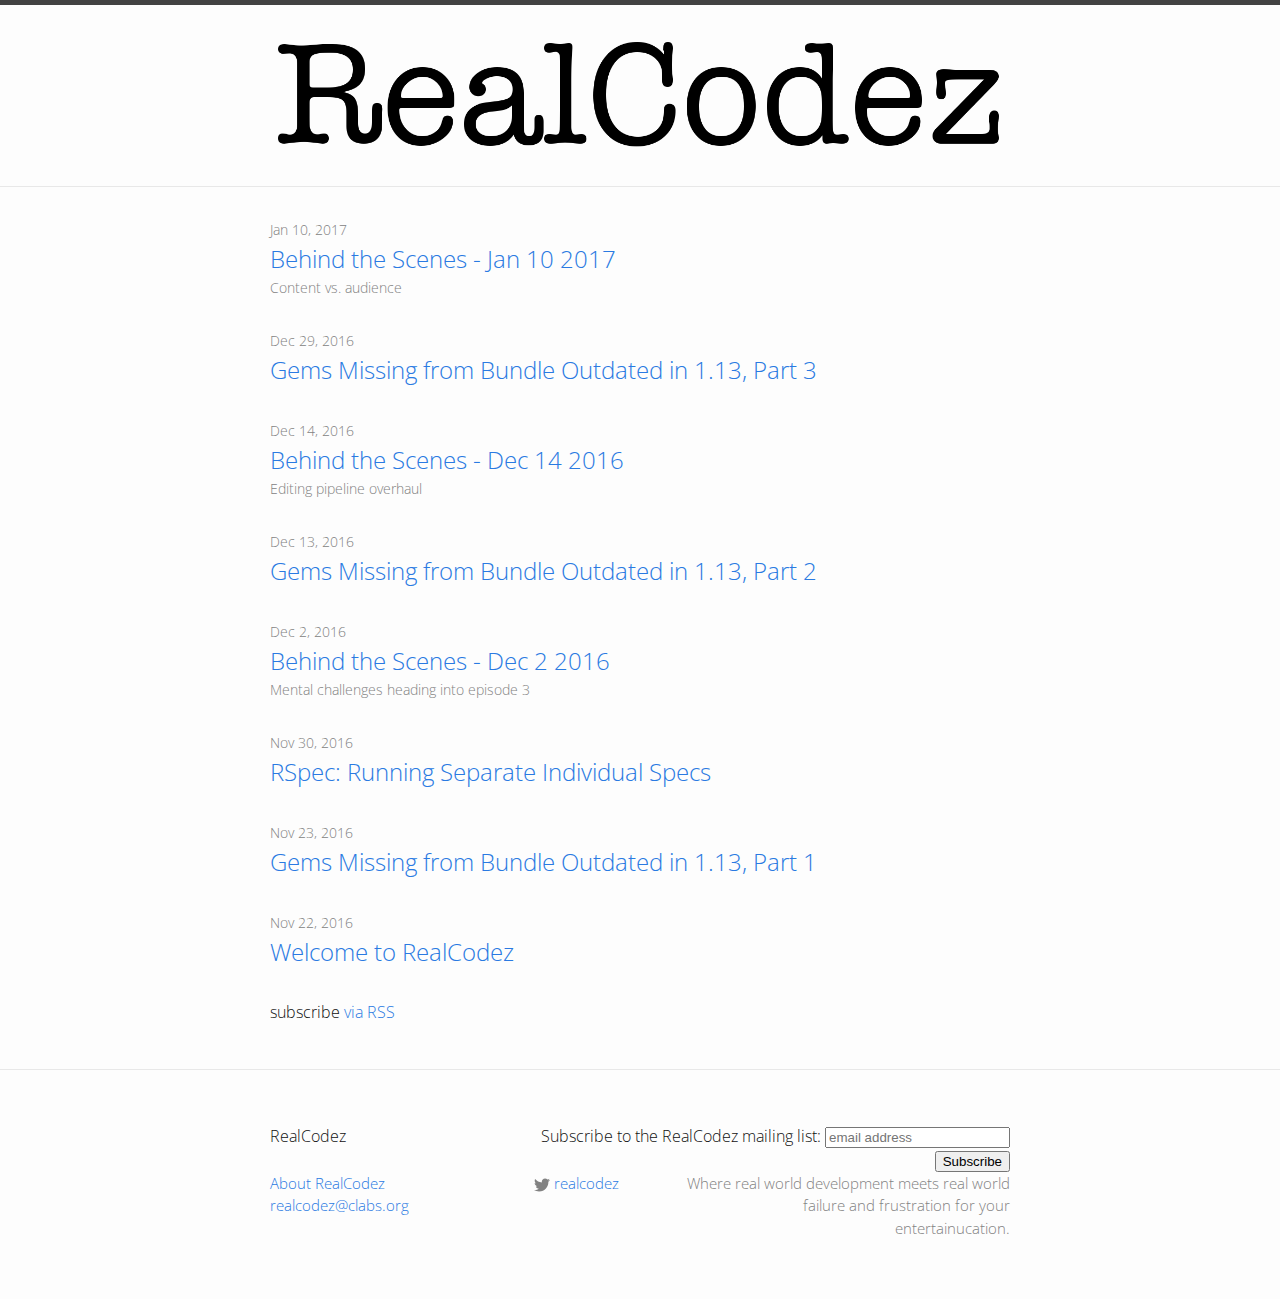
==== commit 99ef2811: "BTS Jan 10 2017, audio for BTS Dec 2 2016." ====
--- a/index.html
+++ b/index.html
@@ -56,6 +56,24 @@
   <!-- <h1 class="page-heading">Posts</h1> -->
 
   <ul class="post-list">
+    
+      <li>
+        <span class="post-meta">Jan 10, 2017</span>
+
+        <h2>
+          <a class="post-link" href="/2017/01/10/behind-the-scenes-10-jan-2017.html">Behind the Scenes - Jan 10 2017</a>
+          <p class="post-meta">Content vs. audience</p>
+        </h2>
+      </li>
+    
+      <li>
+        <span class="post-meta">Dec 29, 2016</span>
+
+        <h2>
+          <a class="post-link" href="/2016/12/29/gems-missing-bundle-outdated-1-13-part-3.html">Gems Missing from Bundle Outdated in 1.13, Part 3</a>
+          <p class="post-meta"></p>
+        </h2>
+      </li>
     
       <li>
         <span class="post-meta">Dec 14, 2016</span>
